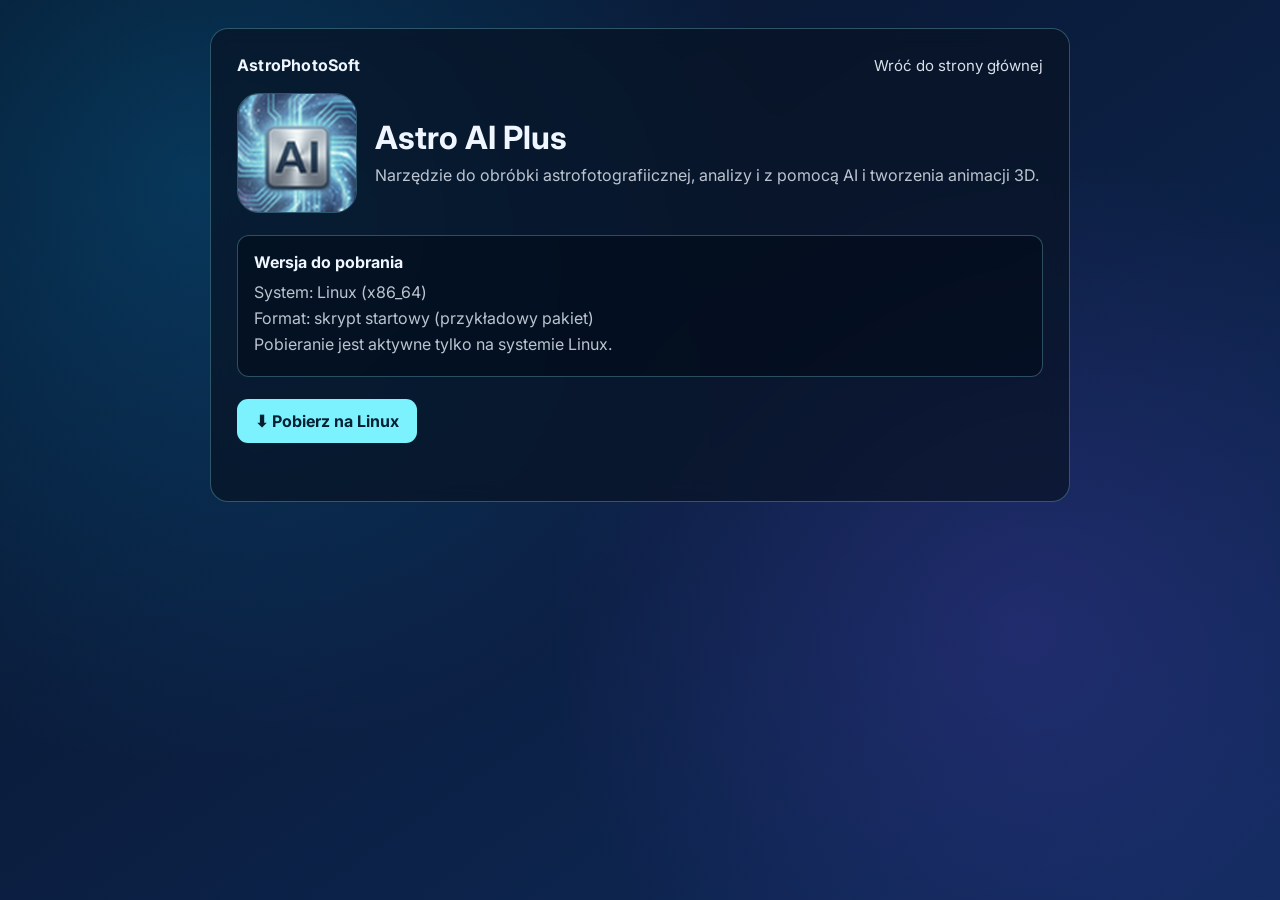
==== apka1/index.html @ 2156ec6d "Add Astro AI Plus Linux download page" ====
<!DOCTYPE html>
<html lang="pl">
<head>
  <meta charset="UTF-8">
  <meta name="viewport" content="width=device-width, initial-scale=1.0">
  <title>Astro AI Plus - Pobieranie</title>
  <link href="https://fonts.googleapis.com/css2?family=Inter:wght@400;500;700&display=swap" rel="stylesheet">
  <style>
    :root {
      --bg-1: #071328;
      --bg-2: #0f2a5a;
      --txt: #eff6ff;
      --sub: rgba(239, 246, 255, 0.78);
      --panel: rgba(8, 18, 34, 0.68);
      --line: rgba(149, 245, 255, 0.28);
      --accent: #7df2ff;
      --accent-txt: #032033;
    }

    * { box-sizing: border-box; }

    body {
      margin: 0;
      min-height: 100vh;
      font-family: "Inter", sans-serif;
      color: var(--txt);
      background:
        radial-gradient(circle at 15% 20%, rgba(0, 183, 255, 0.2), transparent 45%),
        radial-gradient(circle at 80% 70%, rgba(120, 80, 255, 0.18), transparent 40%),
        linear-gradient(145deg, var(--bg-1), var(--bg-2));
      padding: 28px 16px;
    }

    .wrap {
      width: min(860px, 100%);
      margin: 0 auto;
      background: var(--panel);
      border: 1px solid var(--line);
      border-radius: 18px;
      backdrop-filter: blur(10px);
      padding: 26px;
    }

    .top {
      display: flex;
      justify-content: space-between;
      align-items: center;
      gap: 10px;
      margin-bottom: 18px;
    }

    .logo {
      font-weight: 700;
      letter-spacing: 0.2px;
    }

    .back {
      color: var(--txt);
      text-decoration: none;
      font-size: 0.94rem;
      opacity: 0.9;
    }

    .hero {
      display: grid;
      grid-template-columns: 120px 1fr;
      gap: 18px;
      align-items: center;
      margin-bottom: 20px;
    }

    .hero img {
      width: 120px;
      height: 120px;
      border-radius: 22px;
      object-fit: cover;
      border: 1px solid var(--line);
    }

    h1 {
      margin: 0 0 6px;
      font-size: clamp(1.4rem, 4vw, 2rem);
    }

    .desc {
      margin: 0;
      color: var(--sub);
      line-height: 1.6;
    }

    .specs {
      margin: 22px 0;
      padding: 16px;
      border-radius: 12px;
      border: 1px solid var(--line);
      background: rgba(2, 8, 18, 0.45);
    }

    .specs h2 {
      margin: 0 0 10px;
      font-size: 1rem;
    }

    .specs p {
      margin: 6px 0;
      color: var(--sub);
    }

    .download {
      display: inline-block;
      border: none;
      border-radius: 11px;
      background: var(--accent);
      color: var(--accent-txt);
      font-weight: 700;
      padding: 12px 18px;
      text-decoration: none;
      cursor: pointer;
    }

    .download[aria-disabled="true"] {
      opacity: 0.5;
      pointer-events: none;
    }

    .msg {
      margin-top: 10px;
      color: #ffd4d4;
      min-height: 22px;
    }

    @media (max-width: 720px) {
      .hero {
        grid-template-columns: 1fr;
      }
    }
  </style>
</head>
<body>
  <main class="wrap">
    <div class="top">
      <div class="logo">AstroPhotoSoft</div>
      <a class="back" href="../index.html">Wróć do strony głównej</a>
    </div>

    <section class="hero">
      <img src="../favicon.png?v=129" alt="Astro AI Plus">
      <div>
        <h1>Astro AI Plus</h1>
        <p class="desc">Narzędzie do obróbki astrofotografiicznej, analizy i z pomocą AI i tworzenia animacji 3D.</p>
      </div>
    </section>

    <section class="specs">
      <h2>Wersja do pobrania</h2>
      <p>System: Linux (x86_64)</p>
      <p>Format: skrypt startowy (przykładowy pakiet)</p>
      <p>Pobieranie jest aktywne tylko na systemie Linux.</p>
    </section>

    <a id="download-linux" class="download" href="../downloads/astro-ai-plus-linux.sh" download>⬇ Pobierz na Linux</a>
    <div id="download-msg" class="msg" aria-live="polite"></div>
  </main>

  <script>
    const isLinux = /Linux/i.test(navigator.platform) || /Linux/i.test(navigator.userAgent);
    const btn = document.getElementById("download-linux");
    const msg = document.getElementById("download-msg");

    if (!isLinux) {
      btn.setAttribute("aria-disabled", "true");
      btn.removeAttribute("href");
      btn.removeAttribute("download");
      msg.textContent = "Pobieranie jest dostępne tylko dla Linux.";
    }
  </script>
</body>
</html>
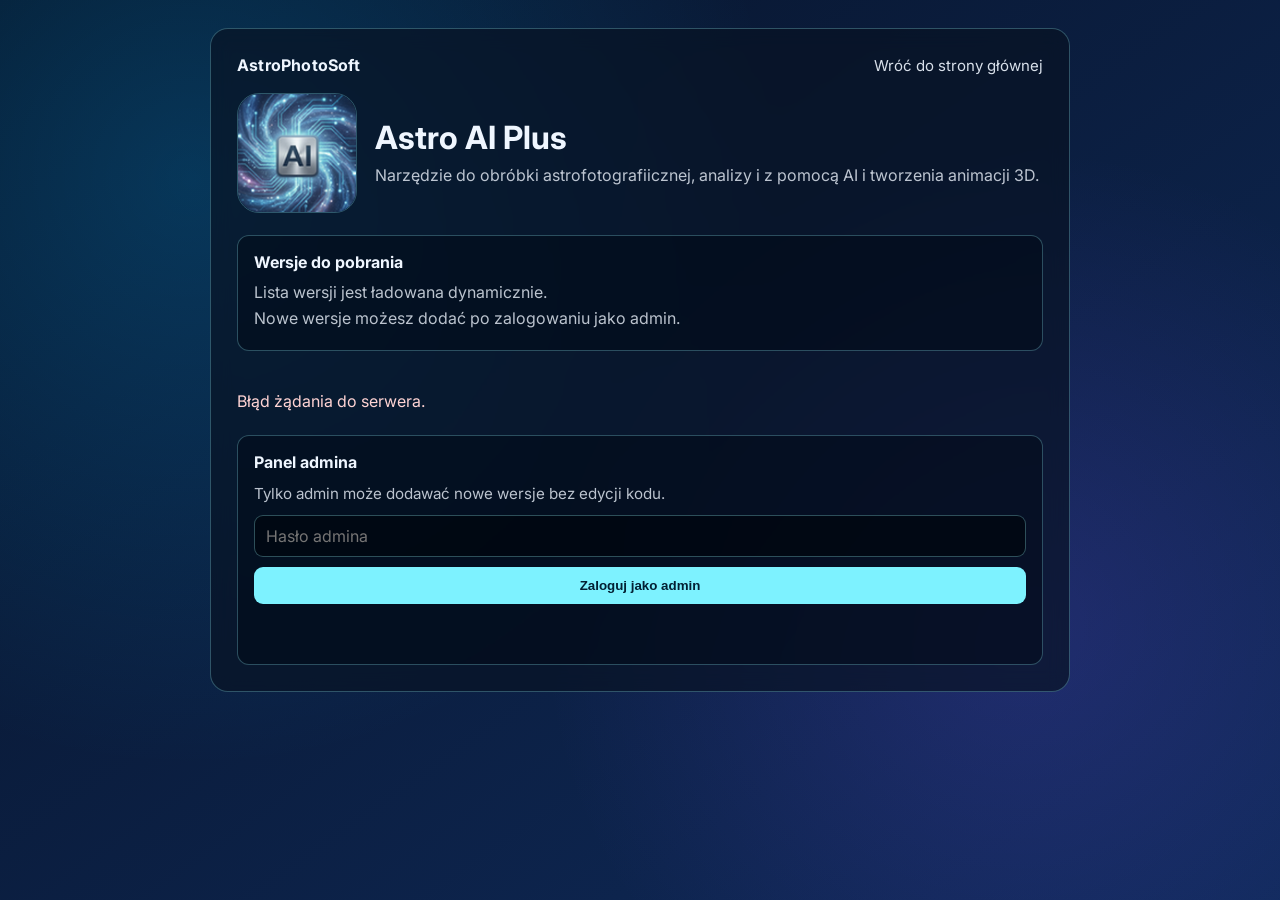
==== commit 1a4e9264: "Add admin API and version management panel" ====
--- a/apka1/index.html
+++ b/apka1/index.html
@@ -106,6 +106,40 @@
       color: var(--sub);
     }
 
+    .versions {
+      margin: 18px 0;
+      display: grid;
+      gap: 12px;
+    }
+
+    .version-card {
+      border: 1px solid var(--line);
+      border-radius: 12px;
+      background: rgba(2, 8, 18, 0.45);
+      padding: 14px;
+      display: grid;
+      gap: 8px;
+    }
+
+    .version-head {
+      display: flex;
+      justify-content: space-between;
+      align-items: baseline;
+      gap: 8px;
+    }
+
+    .version-title {
+      margin: 0;
+      font-size: 1.02rem;
+    }
+
+    .version-meta {
+      margin: 0;
+      color: var(--sub);
+      font-size: 0.93rem;
+      line-height: 1.45;
+    }
+
     .download {
       display: inline-block;
       border: none;
@@ -123,6 +157,109 @@
       pointer-events: none;
     }
 
+    .admin {
+      margin-top: 22px;
+      border: 1px solid var(--line);
+      border-radius: 12px;
+      background: rgba(2, 8, 18, 0.45);
+      padding: 16px;
+      display: grid;
+      gap: 12px;
+    }
+
+    .admin h2 {
+      margin: 0;
+      font-size: 1rem;
+    }
+
+    .admin p {
+      margin: 0;
+      color: var(--sub);
+      font-size: 0.95rem;
+    }
+
+    .admin-form,
+    .version-form {
+      display: grid;
+      gap: 10px;
+    }
+
+    .admin input,
+    .admin select,
+    .admin textarea {
+      width: 100%;
+      border-radius: 9px;
+      border: 1px solid rgba(149, 245, 255, 0.3);
+      background: rgba(1, 6, 14, 0.7);
+      color: var(--txt);
+      padding: 10px 11px;
+      font: inherit;
+    }
+
+    .admin textarea {
+      min-height: 72px;
+      resize: vertical;
+    }
+
+    .admin-row {
+      display: grid;
+      grid-template-columns: repeat(2, minmax(0, 1fr));
+      gap: 10px;
+    }
+
+    .admin-check {
+      display: flex;
+      gap: 8px;
+      align-items: center;
+      color: var(--sub);
+      font-size: 0.93rem;
+    }
+
+    .admin-check input {
+      width: auto;
+      accent-color: var(--accent);
+      margin: 0;
+    }
+
+    .admin-actions {
+      display: flex;
+      gap: 8px;
+      flex-wrap: wrap;
+    }
+
+    .admin-btn {
+      border: 1px solid transparent;
+      border-radius: 9px;
+      background: var(--accent);
+      color: var(--accent-txt);
+      font-weight: 700;
+      padding: 10px 12px;
+      cursor: pointer;
+    }
+
+    .admin-btn.secondary {
+      background: transparent;
+      border-color: rgba(149, 245, 255, 0.4);
+      color: var(--txt);
+    }
+
+    .admin-btn.danger {
+      background: rgba(255, 92, 92, 0.18);
+      border-color: rgba(255, 92, 92, 0.45);
+      color: #ffdede;
+    }
+
+    .version-admin-actions {
+      display: flex;
+      gap: 8px;
+      flex-wrap: wrap;
+      margin-top: 4px;
+    }
+
+    .hidden {
+      display: none !important;
+    }
+
     .msg {
       margin-top: 10px;
       color: #ffd4d4;
@@ -131,6 +268,10 @@
 
     @media (max-width: 720px) {
       .hero {
+        grid-template-columns: 1fr;
+      }
+
+      .admin-row {
         grid-template-columns: 1fr;
       }
     }
@@ -152,27 +293,360 @@
     </section>
 
     <section class="specs">
-      <h2>Wersja do pobrania</h2>
-      <p>System: Linux (x86_64)</p>
-      <p>Format: skrypt startowy (przykładowy pakiet)</p>
-      <p>Pobieranie jest aktywne tylko na systemie Linux.</p>
+      <h2>Wersje do pobrania</h2>
+      <p>Lista wersji jest ładowana dynamicznie.</p>
+      <p>Nowe wersje możesz dodać po zalogowaniu jako admin.</p>
     </section>
 
-    <a id="download-linux" class="download" href="../downloads/astro-ai-plus-linux.sh" download>⬇ Pobierz na Linux</a>
+    <section id="versions-list" class="versions" aria-live="polite"></section>
     <div id="download-msg" class="msg" aria-live="polite"></div>
+
+    <section class="admin">
+      <h2>Panel admina</h2>
+      <p>Tylko admin może dodawać nowe wersje bez edycji kodu.</p>
+
+      <form id="admin-login-form" class="admin-form">
+        <input id="admin-password" type="password" placeholder="Hasło admina" autocomplete="current-password" required>
+        <button class="admin-btn" type="submit">Zaloguj jako admin</button>
+      </form>
+
+      <div id="admin-auth-msg" class="msg" aria-live="polite"></div>
+
+      <div id="admin-tools" class="hidden">
+        <form id="version-form" class="version-form">
+          <div class="admin-row">
+            <input id="version-name" type="text" placeholder="Wersja, np. 1.1.0" required>
+            <input id="version-system" type="text" placeholder="System, np. Linux (x86_64)" required>
+          </div>
+
+          <div class="admin-row">
+            <input id="version-format" type="text" placeholder="Format, np. skrypt startowy" required>
+            <input id="version-link" type="text" placeholder="Link do pliku, np. ../downloads/paczka.sh" required>
+          </div>
+
+          <label class="admin-check">
+            <input id="version-linux-only" type="checkbox" checked>
+            Dostępne tylko na Linux
+          </label>
+
+          <textarea id="version-notes" placeholder="Krótki opis wydania (opcjonalnie)"></textarea>
+
+          <div class="admin-actions">
+            <button id="version-submit" class="admin-btn" type="submit">Dodaj wersję</button>
+            <button id="version-cancel-edit" class="admin-btn secondary hidden" type="button">Anuluj edycję</button>
+            <button id="admin-logout" class="admin-btn secondary" type="button">Wyloguj</button>
+          </div>
+        </form>
+        <div id="admin-tools-msg" class="msg" aria-live="polite"></div>
+      </div>
+    </section>
   </main>
 
   <script>
     const isLinux = /Linux/i.test(navigator.platform) || /Linux/i.test(navigator.userAgent);
-    const btn = document.getElementById("download-linux");
+    const versionsList = document.getElementById("versions-list");
     const msg = document.getElementById("download-msg");
-
-    if (!isLinux) {
-      btn.setAttribute("aria-disabled", "true");
-      btn.removeAttribute("href");
-      btn.removeAttribute("download");
-      msg.textContent = "Pobieranie jest dostępne tylko dla Linux.";
-    }
+    const adminLoginForm = document.getElementById("admin-login-form");
+    const adminPassword = document.getElementById("admin-password");
+    const adminAuthMsg = document.getElementById("admin-auth-msg");
+    const adminTools = document.getElementById("admin-tools");
+    const adminToolsMsg = document.getElementById("admin-tools-msg");
+    const adminLogout = document.getElementById("admin-logout");
+    const versionForm = document.getElementById("version-form");
+    const versionSubmit = document.getElementById("version-submit");
+    const versionCancelEdit = document.getElementById("version-cancel-edit");
+    const versionName = document.getElementById("version-name");
+    const versionSystem = document.getElementById("version-system");
+    const versionFormat = document.getElementById("version-format");
+    const versionLink = document.getElementById("version-link");
+    const versionLinuxOnly = document.getElementById("version-linux-only");
+    const versionNotes = document.getElementById("version-notes");
+    let editingVersionId = null;
+
+    const ADMIN_SESSION_KEY = "astro_ai_plus_admin_session";
+    const ADMIN_TOKEN_KEY = "astro_ai_plus_admin_token";
+
+    function normalizeVersion(entry) {
+      if (!entry || typeof entry !== "object") {
+        return null;
+      }
+
+      const version = String(entry.version || "").trim();
+      const system = String(entry.system || "").trim();
+      const format = String(entry.format || "").trim();
+      const href = String(entry.href || "").trim();
+      const notes = String(entry.notes || "").trim();
+
+      if (!version || !system || !format || !href) {
+        return null;
+      }
+
+      return {
+        id: String(entry.id || ""),
+        version,
+        system,
+        format,
+        href,
+        notes,
+        linuxOnly: Boolean(entry.linuxOnly)
+      };
+    }
+
+    async function apiRequest(path, options = {}) {
+      const headers = { "Content-Type": "application/json", ...(options.headers || {}) };
+      const token = sessionStorage.getItem(ADMIN_TOKEN_KEY);
+      if (token) {
+        headers.Authorization = `Bearer ${token}`;
+      }
+
+      const response = await fetch(path, {
+        ...options,
+        headers
+      });
+
+      let payload = null;
+      try {
+        payload = await response.json();
+      } catch {
+        payload = null;
+      }
+
+      if (!response.ok) {
+        const errorMessage = payload && payload.error ? payload.error : "Błąd żądania do serwera.";
+        throw new Error(errorMessage);
+      }
+
+      return payload;
+    }
+
+    async function loadVersions() {
+      const payload = await apiRequest("/api/versions", { method: "GET" });
+      const items = Array.isArray(payload && payload.versions) ? payload.versions : [];
+      return items.map(normalizeVersion).filter(Boolean);
+    }
+
+    let versions = [];
+
+    function clearVersionForm() {
+      editingVersionId = null;
+      versionForm.reset();
+      versionLinuxOnly.checked = true;
+      versionSubmit.textContent = "Dodaj wersję";
+      versionCancelEdit.classList.add("hidden");
+    }
+
+    function startVersionEdit(item) {
+      editingVersionId = item.id;
+      versionName.value = item.version;
+      versionSystem.value = item.system;
+      versionFormat.value = item.format;
+      versionLink.value = item.href;
+      versionLinuxOnly.checked = item.linuxOnly;
+      versionNotes.value = item.notes;
+      versionSubmit.textContent = "Zapisz zmiany";
+      versionCancelEdit.classList.remove("hidden");
+      adminToolsMsg.textContent = `Edytujesz wersję ${item.version}.`;
+    }
+
+    function renderVersions() {
+      versionsList.innerHTML = "";
+      msg.textContent = "";
+
+      if (versions.length === 0) {
+        msg.textContent = "Brak dostępnych wersji do pobrania.";
+        return;
+      }
+
+      for (const item of versions) {
+        const card = document.createElement("article");
+        card.className = "version-card";
+
+        const head = document.createElement("div");
+        head.className = "version-head";
+
+        const title = document.createElement("h3");
+        title.className = "version-title";
+        title.textContent = `Wersja ${item.version}`;
+
+        const system = document.createElement("span");
+        system.className = "version-meta";
+        system.textContent = item.system;
+
+        head.appendChild(title);
+        head.appendChild(system);
+
+        const details = document.createElement("p");
+        details.className = "version-meta";
+        details.textContent = `Format: ${item.format}`;
+
+        const notes = document.createElement("p");
+        notes.className = "version-meta";
+        notes.textContent = item.notes || "Brak dodatkowego opisu.";
+
+        const button = document.createElement("a");
+        button.className = "download";
+        button.textContent = "⬇ Pobierz";
+        button.href = item.href;
+        button.setAttribute("download", "");
+
+        if (item.linuxOnly && !isLinux) {
+          button.setAttribute("aria-disabled", "true");
+          button.removeAttribute("href");
+          button.removeAttribute("download");
+          msg.textContent = "Część wersji jest dostępna tylko na Linux.";
+        }
+
+        card.appendChild(head);
+        card.appendChild(details);
+        card.appendChild(notes);
+        card.appendChild(button);
+
+        if (isAdminLoggedIn()) {
+          const actions = document.createElement("div");
+          actions.className = "version-admin-actions";
+
+          const editButton = document.createElement("button");
+          editButton.className = "admin-btn secondary";
+          editButton.type = "button";
+          editButton.textContent = "Edytuj";
+          editButton.addEventListener("click", () => startVersionEdit(item));
+
+          const deleteButton = document.createElement("button");
+          deleteButton.className = "admin-btn danger";
+          deleteButton.type = "button";
+          deleteButton.textContent = "Usuń";
+          deleteButton.addEventListener("click", async () => {
+            try {
+              await apiRequest(`/api/versions/${encodeURIComponent(item.id)}`, { method: "DELETE" });
+              versions = versions.filter((v) => v.id !== item.id);
+              if (editingVersionId === item.id) {
+                clearVersionForm();
+              }
+              renderVersions();
+              adminToolsMsg.textContent = `Usunięto wersję ${item.version}.`;
+            } catch (error) {
+              adminToolsMsg.textContent = error.message;
+            }
+          });
+
+          actions.appendChild(editButton);
+          actions.appendChild(deleteButton);
+          card.appendChild(actions);
+        }
+
+        versionsList.appendChild(card);
+      }
+    }
+
+    function isAdminLoggedIn() {
+      return sessionStorage.getItem(ADMIN_SESSION_KEY) === "1" && Boolean(sessionStorage.getItem(ADMIN_TOKEN_KEY));
+    }
+
+    function setAdminUi(loggedIn) {
+      adminTools.classList.toggle("hidden", !loggedIn);
+      adminLoginForm.classList.toggle("hidden", loggedIn);
+      if (!loggedIn) {
+        adminToolsMsg.textContent = "";
+        clearVersionForm();
+      }
+      renderVersions();
+    }
+
+    adminLoginForm.addEventListener("submit", async (event) => {
+      event.preventDefault();
+      adminAuthMsg.textContent = "";
+
+      try {
+        const payload = await apiRequest("/api/admin/login", {
+          method: "POST",
+          body: JSON.stringify({ password: adminPassword.value.trim() })
+        });
+
+        sessionStorage.setItem(ADMIN_SESSION_KEY, "1");
+        sessionStorage.setItem(ADMIN_TOKEN_KEY, payload.token || "");
+        adminPassword.value = "";
+        adminAuthMsg.textContent = "Zalogowano jako admin.";
+        setAdminUi(true);
+      } catch (error) {
+        adminAuthMsg.textContent = error.message;
+      }
+    });
+
+    adminLogout.addEventListener("click", async () => {
+      try {
+        await apiRequest("/api/admin/logout", { method: "POST" });
+      } catch {
+      }
+
+      sessionStorage.removeItem(ADMIN_SESSION_KEY);
+      sessionStorage.removeItem(ADMIN_TOKEN_KEY);
+      adminAuthMsg.textContent = "Wylogowano.";
+      setAdminUi(false);
+    });
+
+    versionCancelEdit.addEventListener("click", () => {
+      clearVersionForm();
+      adminToolsMsg.textContent = "Anulowano edycję.";
+    });
+
+    versionForm.addEventListener("submit", async (event) => {
+      event.preventDefault();
+
+      if (!isAdminLoggedIn()) {
+        adminToolsMsg.textContent = "Sesja admina wygasła. Zaloguj się ponownie.";
+        setAdminUi(false);
+        return;
+      }
+
+      const versionPayload = normalizeVersion({
+        id: editingVersionId,
+        version: versionName.value,
+        system: versionSystem.value,
+        format: versionFormat.value,
+        href: versionLink.value,
+        linuxOnly: versionLinuxOnly.checked,
+        notes: versionNotes.value
+      });
+
+      if (!versionPayload) {
+        adminToolsMsg.textContent = "Uzupełnij poprawnie wszystkie wymagane pola.";
+        return;
+      }
+
+      try {
+        if (editingVersionId) {
+          const payload = await apiRequest(`/api/versions/${encodeURIComponent(editingVersionId)}`, {
+            method: "PUT",
+            body: JSON.stringify(versionPayload)
+          });
+          versions = Array.isArray(payload.versions) ? payload.versions.map(normalizeVersion).filter(Boolean) : versions;
+          renderVersions();
+          adminToolsMsg.textContent = `Zapisano zmiany w wersji ${versionPayload.version}.`;
+          clearVersionForm();
+        } else {
+          const payload = await apiRequest("/api/versions", {
+            method: "POST",
+            body: JSON.stringify(versionPayload)
+          });
+          versions = Array.isArray(payload.versions) ? payload.versions.map(normalizeVersion).filter(Boolean) : versions;
+          renderVersions();
+          adminToolsMsg.textContent = `Dodano wersję ${versionPayload.version}.`;
+          clearVersionForm();
+        }
+      } catch (error) {
+        adminToolsMsg.textContent = error.message;
+      }
+    });
+
+    (async () => {
+      try {
+        versions = await loadVersions();
+        setAdminUi(isAdminLoggedIn());
+        renderVersions();
+      } catch (error) {
+        msg.textContent = error.message;
+      }
+    })();
   </script>
 </body>
 </html>
